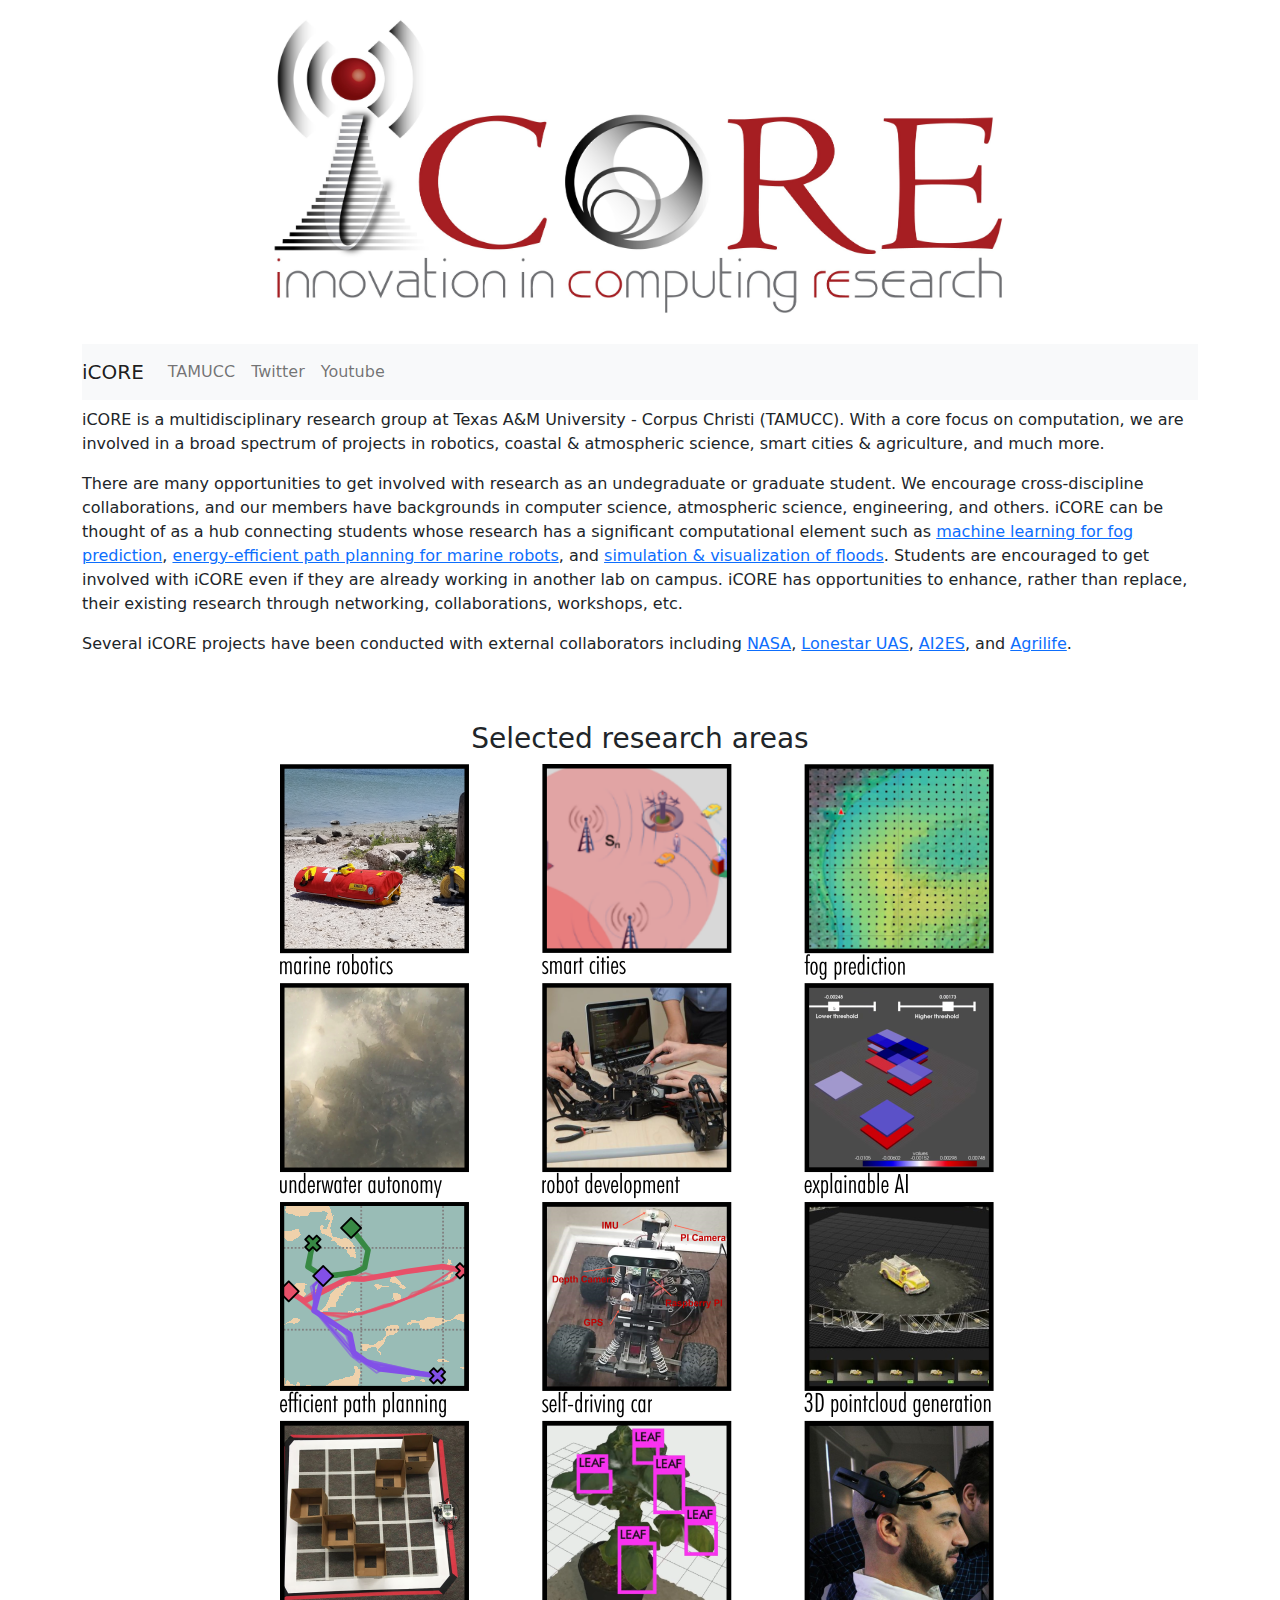
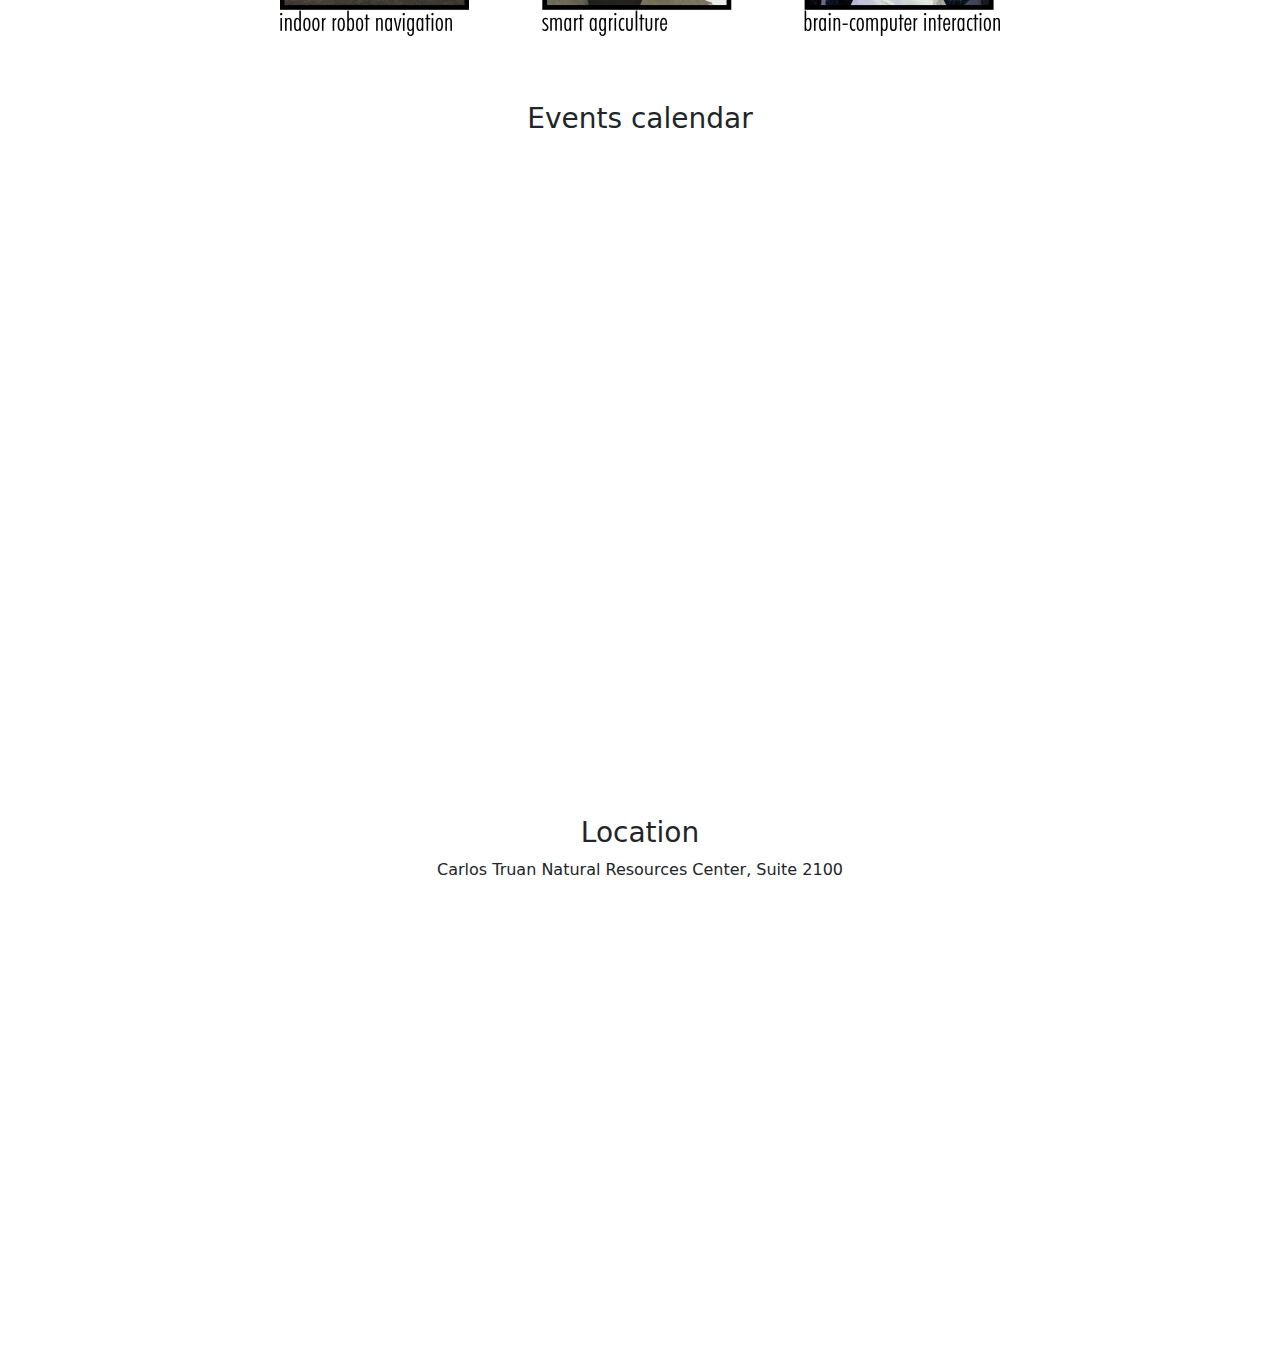
==== index.html @ 05f82ce4 "Init ICORE website" ====
<!DOCTYPE html>
<html>
<head>
    <meta charset="utf-8">
    <meta http-equiv="X-UA-Compatible" content="IE=edge">
    <meta name="viewport" content="width=device-width, initial-scale=1"> 
    <title>iCORE</title>
    <link href="css/bootstrap.min.css" rel="stylesheet">

<!-- HTML5 shim and Respond.js IE8 support of HTML5 elements and media queries -->
<!--[if lt IE 9]>
  <script src="http://cdnjs.cloudflare.com/ajax/libs/html5shiv/3.7.2/html5shiv.js"></script>
  <script src="http://cdnjs.cloudflare.com/ajax/libs/respond.js/1.4.2/respond.js"></script>
<![endif]-->
</head>
<body>

<div class="container mb-1">
 <h3 class="py-3 text-center"><img src="img/logo_plain.jpg" alt="iCORE logo" style="height:300px;"></h3>
   <div class="row py-1">
      <div class="col">
         <nav class="navbar navbar-expand-md navbar-light bg-light">
            <a href="#" class="navbar-brand">iCORE</a>
            <ul class="navbar-nav">
               <li class="nav-item"><a href="https://www.tamucc.edu/" class="nav-link">TAMUCC</a></li>
               <li class="nav-item"><a href="https://mobile.twitter.com/ICORE_TAMUCC" class="nav-link">Twitter</a></li>
               <li class="nav-item"><a href="https://www.youtube.com/channel/UCvsK07PvushTI2BA2BhN-DQ" class="nav-link">Youtube</a></li>

           </ul>
         </nav>
       </div>
     </div>
   </div>
 </div>
  
  <div class="container">

        <p>
      iCORE is a multidisciplinary research group at Texas A&M University - Corpus Christi (TAMUCC).
      With a core focus on computation, we are involved in a broad spectrum of projects in robotics, coastal & atmospheric science, smart cities & agriculture, and much more. 
        </p>

        <p>
      There are many opportunities to get involved with research as an undegraduate or graduate student. We encourage cross-discipline collaborations, and
      our members have backgrounds in computer science, atmospheric science, engineering, and others. iCORE can be thought of as a hub connecting students
      whose research has a significant computational element such as <a href="https://www.sciencedirect.com/science/article/pii/S2666827021000190">machine learning for fog prediction</a>, 
      <a href="https://www.sciencedirect.com/science/article/abs/pii/S0141118722000748">energy-efficient path planning for marine robots</a>, 
      and <a href="https://www.researchgate.net/publication/339851266_FloodSim_Flood_Simulation_and_Visualization_Framework_Using_Position-Based_Fluids?_sg%5B0%5D=vul8Dydgst_hYaVJ18NrkJq6DUIRrBA19N7XTOr5oDeMMhfDca_JDj0ZAPXH85XL1sQ8BWxztkeSw9rfZMAcd5k2mn_9RgPP2Om8QFmU.hN_IgOPs3DZR6Oej-s75s1wdeA3imQtUqnvzVxqFNQumYvfA2-ES3xBNE_FbUwwg9Abv8gDDYybmvvU0lsYZuA">simulation & visualization of floods</a>. 
      Students are encouraged to get involved with iCORE even if they are already working in another lab on campus.
      iCORE has opportunities to enhance, rather than replace, their existing research through networking, collaborations, workshops, etc. 
        </p>

        <p>
      Several iCORE projects have been conducted with external collaborators including 
      <a href="https://ntrs.nasa.gov/citations/20205004401">NASA</a>, 
      <a href="https://www.tamucc.edu/lone-star-uas/">Lonestar UAS</a>, 
      <a href="https://www.ai2es.org/">AI2ES</a>, 
      and <a href="https://agrilifeextension.tamu.edu/">Agrilife</a>.
        </p>

        <h3 style="text-align:center; padding-top:50px">Selected research areas</h3>
        <p style="text-align:center">
        <img src="img/research_grid.png" alt="example research areas"></img> 
        </p>

        <h3 style="text-align:center; padding-top:50px">Events calendar</h3>
      <p style="text-align:center">
      <iframe src="https://calendar.google.com/calendar/embed?src=cbe46hvr0eut6fs7humk66pvvs%40group.calendar.google.com&ctz=America%2FChicago" style="border: 0" width="800" height="600" frameborder="0" scrolling="no"></iframe>
        </p>


<h3 style="text-align:center; padding-top:50px">Location</h3>
    <p style="text-align:center"> Carlos Truan Natural Resources Center, Suite 2100 </p>
      <p style="text-align:center">
        <iframe src="https://www.google.com/maps/embed?pb=!1m18!1m12!1m3!1d2646.0846690689655!2d-97.32704821867918!3d27.714239763143308!2m3!1f0!2f0!3f0!3m2!1i1024!2i768!4f13.1!3m3!1m2!1s0x8668f63d95871db5%3A0x884a4119daf9bac5!2sCarlos%20Truan%20Natural%20Resources%20Center%2C%206300%20Ocean%20Dr%2C%20Corpus%20Christi%2C%20TX%2078412!5e0!3m2!1sen!2sus!4v1662699762505!5m2!1sen!2sus" width="600" height="450" style="border:0;" allowfullscreen="" loading="lazy"
                referrerpolicy="no-referrer-when-downgrade"></iframe>
      </p>


  </div>

  <!-- Load Bootstrap JavaScript components -->
  <script src="https://ajax.googleapis.com/ajax/libs/jquery/1.11.2/jquery.min.js"></script>
  <script src="js/bootstrap.min.js"></script>
</body>
</html>
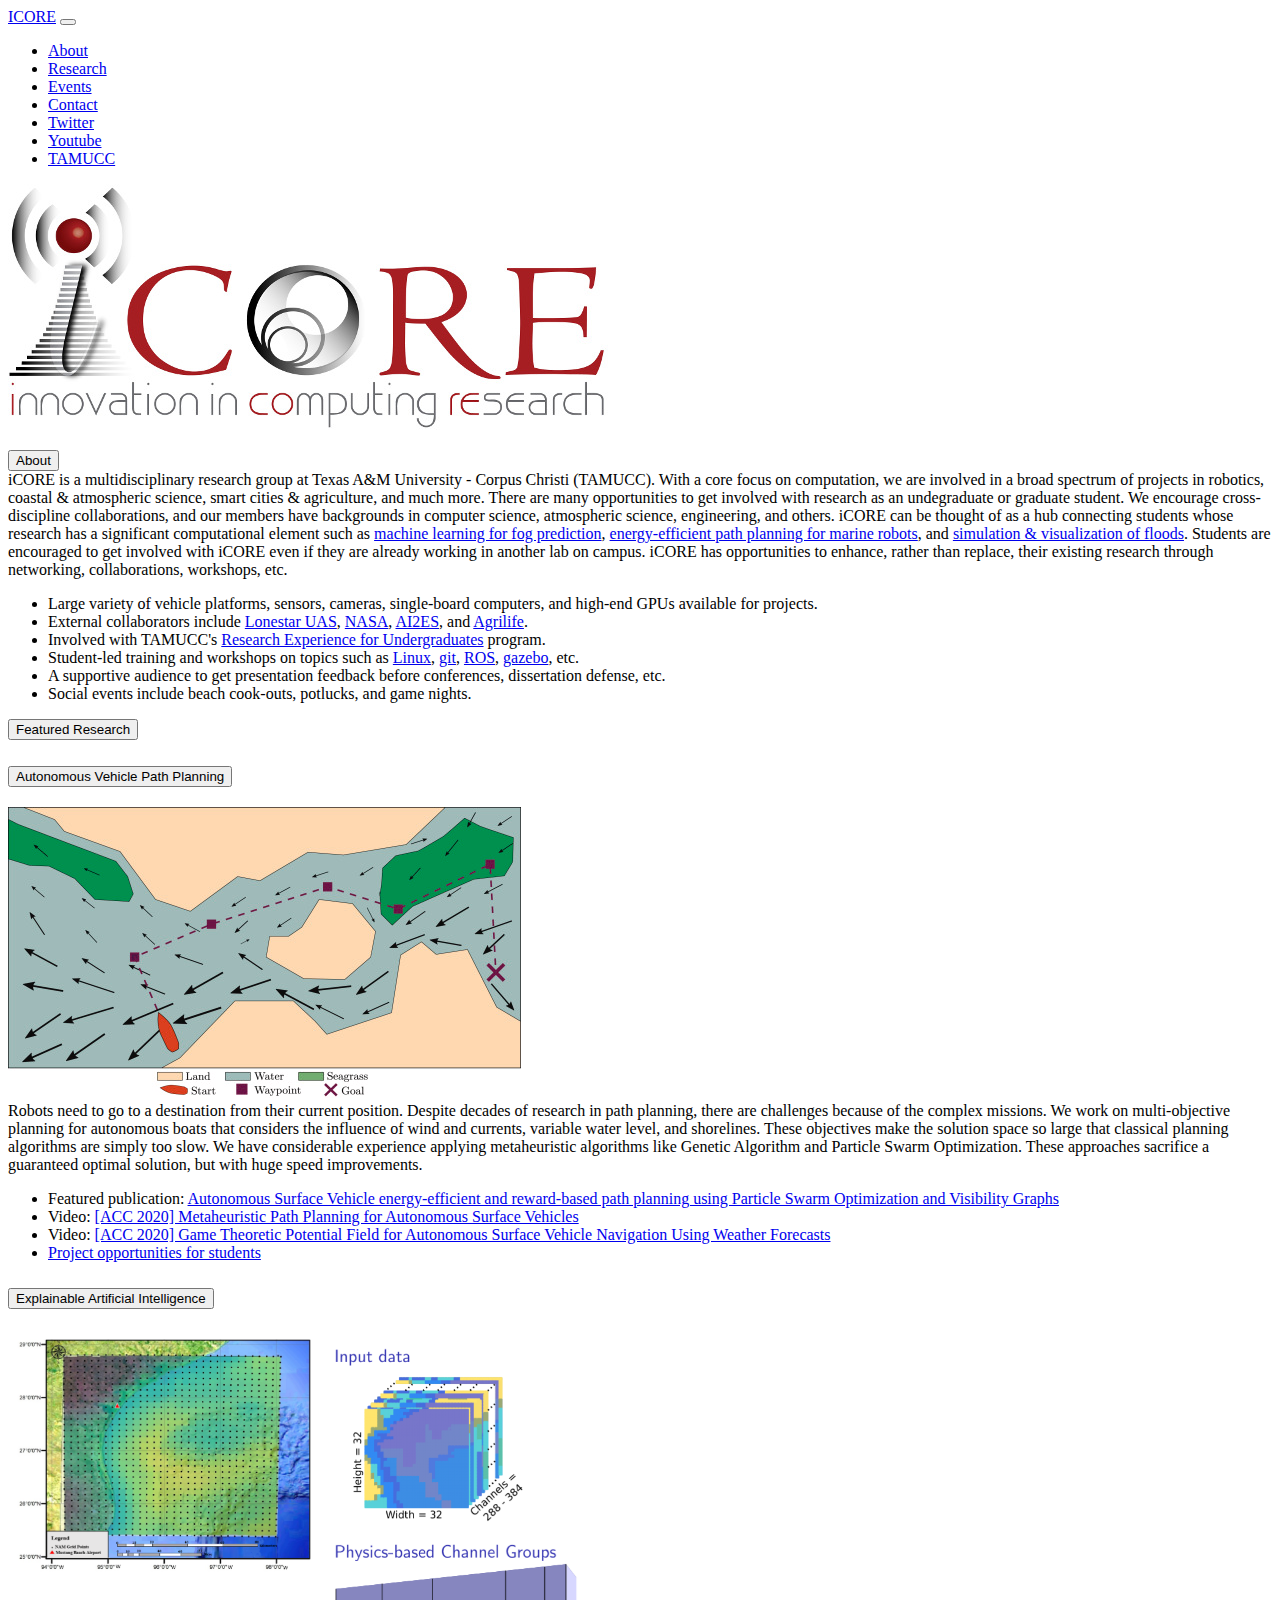
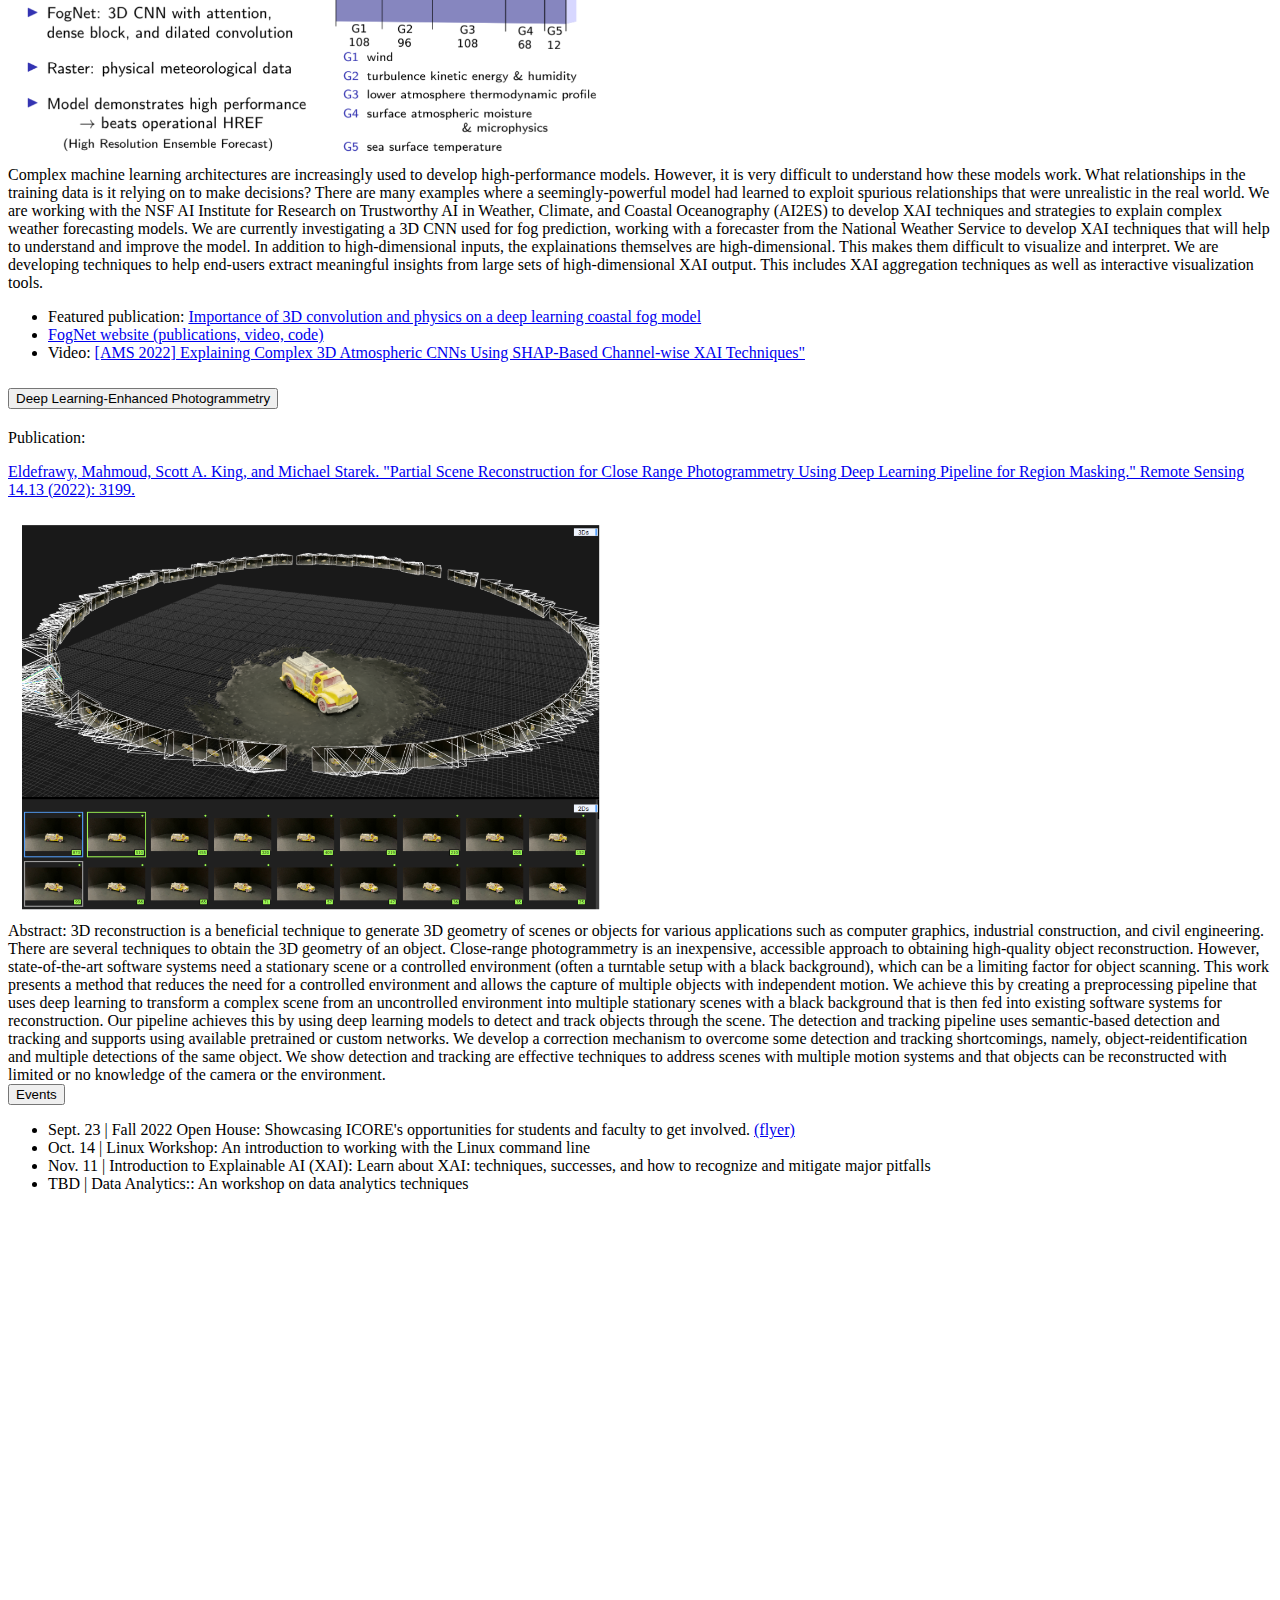
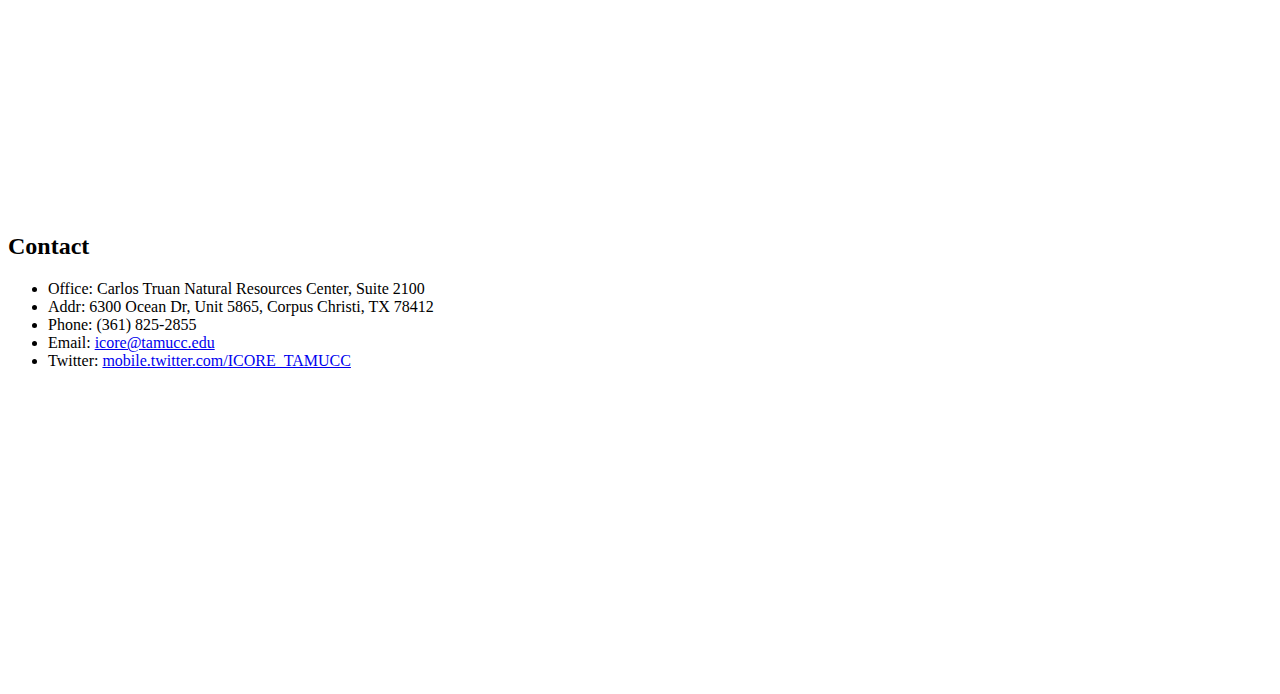
==== commit 182f3756: "Redid site having learned bootstrap" ====
--- a/index.html
+++ b/index.html
@@ -1,87 +1,331 @@
 <!DOCTYPE html>
-<html>
+<html lang="en">
 <head>
-    <meta charset="utf-8">
+    <meta charset="UTF-8">
     <meta http-equiv="X-UA-Compatible" content="IE=edge">
-    <meta name="viewport" content="width=device-width, initial-scale=1"> 
-    <title>iCORE</title>
-    <link href="css/bootstrap.min.css" rel="stylesheet">
-
-<!-- HTML5 shim and Respond.js IE8 support of HTML5 elements and media queries -->
-<!--[if lt IE 9]>
-  <script src="http://cdnjs.cloudflare.com/ajax/libs/html5shiv/3.7.2/html5shiv.js"></script>
-  <script src="http://cdnjs.cloudflare.com/ajax/libs/respond.js/1.4.2/respond.js"></script>
-<![endif]-->
+    <meta name="viewport" content="width=device-width, initial-scale=1.0">
+    <link href="https://cdn.jsdelivr.net/npm/bootstrap@5.2.1/dist/css/bootstrap.min.css" rel="stylesheet" integrity="sha384-iYQeCzEYFbKjA/T2uDLTpkwGzCiq6soy8tYaI1GyVh/UjpbCx/TYkiZhlZB6+fzT" crossorigin="anonymous">
+	<script src='https://api.mapbox.com/mapbox-gl-js/v2.9.1/mapbox-gl.js'></script>
+	<link href='https://api.mapbox.com/mapbox-gl-js/v2.9.1/mapbox-gl.css' rel='stylesheet' />
+    <link rel="stylesheet" href="style.css">
+    <link rel="shortcut icon" href="favicon.png"/>
+    <title>ICORE</title>
 </head>
+
 <body>
 
-<div class="container mb-1">
- <h3 class="py-3 text-center"><img src="img/logo_plain.jpg" alt="iCORE logo" style="height:300px;"></h3>
-   <div class="row py-1">
-      <div class="col">
-         <nav class="navbar navbar-expand-md navbar-light bg-light">
-            <a href="#" class="navbar-brand">iCORE</a>
-            <ul class="navbar-nav">
-               <li class="nav-item"><a href="https://www.tamucc.edu/" class="nav-link">TAMUCC</a></li>
-               <li class="nav-item"><a href="https://mobile.twitter.com/ICORE_TAMUCC" class="nav-link">Twitter</a></li>
-               <li class="nav-item"><a href="https://www.youtube.com/channel/UCvsK07PvushTI2BA2BhN-DQ" class="nav-link">Youtube</a></li>
-
-           </ul>
-         </nav>
-       </div>
-     </div>
-   </div>
- </div>
-  
-  <div class="container">
-
-        <p>
-      iCORE is a multidisciplinary research group at Texas A&M University - Corpus Christi (TAMUCC).
-      With a core focus on computation, we are involved in a broad spectrum of projects in robotics, coastal & atmospheric science, smart cities & agriculture, and much more. 
-        </p>
-
-        <p>
-      There are many opportunities to get involved with research as an undegraduate or graduate student. We encourage cross-discipline collaborations, and
-      our members have backgrounds in computer science, atmospheric science, engineering, and others. iCORE can be thought of as a hub connecting students
-      whose research has a significant computational element such as <a href="https://www.sciencedirect.com/science/article/pii/S2666827021000190">machine learning for fog prediction</a>, 
-      <a href="https://www.sciencedirect.com/science/article/abs/pii/S0141118722000748">energy-efficient path planning for marine robots</a>, 
-      and <a href="https://www.researchgate.net/publication/339851266_FloodSim_Flood_Simulation_and_Visualization_Framework_Using_Position-Based_Fluids?_sg%5B0%5D=vul8Dydgst_hYaVJ18NrkJq6DUIRrBA19N7XTOr5oDeMMhfDca_JDj0ZAPXH85XL1sQ8BWxztkeSw9rfZMAcd5k2mn_9RgPP2Om8QFmU.hN_IgOPs3DZR6Oej-s75s1wdeA3imQtUqnvzVxqFNQumYvfA2-ES3xBNE_FbUwwg9Abv8gDDYybmvvU0lsYZuA">simulation & visualization of floods</a>. 
-      Students are encouraged to get involved with iCORE even if they are already working in another lab on campus.
-      iCORE has opportunities to enhance, rather than replace, their existing research through networking, collaborations, workshops, etc. 
-        </p>
-
-        <p>
-      Several iCORE projects have been conducted with external collaborators including 
-      <a href="https://ntrs.nasa.gov/citations/20205004401">NASA</a>, 
-      <a href="https://www.tamucc.edu/lone-star-uas/">Lonestar UAS</a>, 
-      <a href="https://www.ai2es.org/">AI2ES</a>, 
-      and <a href="https://agrilifeextension.tamu.edu/">Agrilife</a>.
-        </p>
-
-        <h3 style="text-align:center; padding-top:50px">Selected research areas</h3>
-        <p style="text-align:center">
-        <img src="img/research_grid.png" alt="example research areas"></img> 
-        </p>
-
-        <h3 style="text-align:center; padding-top:50px">Events calendar</h3>
-      <p style="text-align:center">
-      <iframe src="https://calendar.google.com/calendar/embed?src=cbe46hvr0eut6fs7humk66pvvs%40group.calendar.google.com&ctz=America%2FChicago" style="border: 0" width="800" height="600" frameborder="0" scrolling="no"></iframe>
-        </p>
-
-
-<h3 style="text-align:center; padding-top:50px">Location</h3>
-    <p style="text-align:center"> Carlos Truan Natural Resources Center, Suite 2100 </p>
-      <p style="text-align:center">
-        <iframe src="https://www.google.com/maps/embed?pb=!1m18!1m12!1m3!1d2646.0846690689655!2d-97.32704821867918!3d27.714239763143308!2m3!1f0!2f0!3f0!3m2!1i1024!2i768!4f13.1!3m3!1m2!1s0x8668f63d95871db5%3A0x884a4119daf9bac5!2sCarlos%20Truan%20Natural%20Resources%20Center%2C%206300%20Ocean%20Dr%2C%20Corpus%20Christi%2C%20TX%2078412!5e0!3m2!1sen!2sus!4v1662699762505!5m2!1sen!2sus" width="600" height="450" style="border:0;" allowfullscreen="" loading="lazy"
-                referrerpolicy="no-referrer-when-downgrade"></iframe>
-      </p>
-
-
-  </div>
-
-  <!-- Load Bootstrap JavaScript components -->
-  <script src="https://ajax.googleapis.com/ajax/libs/jquery/1.11.2/jquery.min.js"></script>
-  <script src="js/bootstrap.min.js"></script>
+    <!-- Navbar -->
+    <nav class="navbar navbar-expand-lg bg-dark navbar-dark py-2">
+        <div class="container">
+            <a href="#" class="navbar-brand">ICORE</a> 
+
+            <button class="navbar-toggler" type="button" data-bs-toggle="collapse" data-bs-target="#navmenu">
+                <span class="navbar-toggler-icon"></span>
+            </button> 
+            <div class="collapse navbar-collapse" id="navmenu">
+                <ul class="navbar-nav ms-auto">
+                    <li class="nav-item">
+                        <a href="#about" class="nav-link">About</a>
+                    </li>
+                    <li class="nav-item">
+                        <a href="#research" class="nav-link">Research</a>
+                    </li>
+                    <li class="nav-item">
+                        <a href="#events" class="nav-link">Events</a>
+                    </li>
+                    <li class="nav-item">
+                        <a href="#contact" class="nav-link">Contact</a>
+                    </li>
+                    <li class="nav-item">
+                        <a class="nav-link" href="https://mobile.twitter.com/ICORE_TAMUCC">Twitter</a>
+                    </li>
+                    <li class="nav-item">
+                        <a class="nav-link" href="https://www.youtube.com/channel/UCvsK07PvushTI2BA2BhN-DQ">Youtube</a>
+                    </li>
+                    <li class="nav-item"> 
+                        <a class="nav-link" href="https://www.tamucc.edu/">TAMUCC</a>
+                    </li>
+                </ul>
+            </div>
+        </div>
+    </nav>
+
+    <!-- Showcase -->
+    <section class="p-1 text-center text-sm-start">
+    <div class="container">
+        <div class="d-sm-flex align-items-center justify-content-between">
+            <div>
+                <img class="img-fluid d-none d-sm-block" src="img/logo_plain_sm.jpg" alt="iCORE logo">
+            </div>
+            <div>
+                <p>
+
+                </p>
+            </div>
+        </div>
+    </div>
+    </section>
+
+	
+	<!-- About -->
+	<section class="p-1 text-sm-start" id="about">
+    <div class="container">
+	    <button class="btn btn-secondary" type="button" data-bs-toggle="collapse" data-bs-target="#collapseAbout" aria-expanded="false" aria-controls="collapseAbout">
+            About
+	    </button>
+
+	    <div class="collapse show" id="collapseAbout">
+			<div>
+iCORE is a multidisciplinary research group at Texas A&M University - Corpus Christi (TAMUCC).
+With a core focus on computation, we are involved in a broad spectrum of projects in robotics, coastal & atmospheric science, smart cities & agriculture, and much more.
+There are many opportunities to get involved with research as an undegraduate or graduate student. We encourage cross-discipline collaborations, and our members have backgrounds in computer science, atmospheric science, engineering, and others. iCORE can be thought of as a hub connecting students whose research has a significant computational element such as <a href="https://www.sciencedirect.com/science/article/pii/S2666827021000190">machine learning for fog prediction</a>,
+<a href="https://www.sciencedirect.com/science/article/abs/pii/S0141118722000748">energy-efficient path planning for marine robots</a>,
+and <a href="https://www.mdpi.com/2220-9964/8/5/204">simulation & visualization of floods</a>.
+Students are encouraged to get involved with iCORE even if they are already working in another lab on campus.
+iCORE has opportunities to enhance, rather than replace, their existing research through networking, collaborations, workshops, etc.
+
+                <p>
+				<ul>
+                    <li>Large variety of vehicle platforms, sensors, cameras, single-board computers, and high-end GPUs available for projects.</li>
+                    <li>External collaborators include <a href="https://www.tamucc.edu/lone-star-uas/">Lonestar UAS</a>,
+                        <a href="https://ntrs.nasa.gov/citations/20205004401">NASA</a>, <a href="https://www.ai2es.org/">AI2ES</a>,
+                        and <a href="https://agrilifeextension.tamu.edu/">Agrilife</a>.</li>
+                    <li>Involved with TAMUCC's <a href="https://www.tamucc.edu/science/research/csreu/">Research Experience for Undergraduates</a> program.</li>
+                    <li>Student-led training and workshops on topics such as <a href="kernel.org">Linux</a>,
+                        <a href="https://git-scm.com/">git</a>, <a href="https://www.ros.org/">ROS</a>, <a href="https://gazebosim.org/">gazebo</a>, etc.</li> 
+                    <li>A supportive audience to get presentation feedback before conferences, dissertation defense, etc. </li>
+                    <li>Social events include beach cook-outs, potlucks, and game nights.</li>
+                </ul>
+                </p>
+            </div>
+        </div>
+	</div>
+	</section>
+
+    <!-- Research -->
+    <section class="p-1 text-sm-start" id="research">
+    <div class="container">
+        <button class="btn btn-secondary" type="button" data-bs-toggle="collapse" data-bs-target="#collapseResearch" aria-expanded="false" aria-controls="collapseResearch">
+            Featured Research
+        </button>
+
+        <div class="collapse" id="collapseResearch">
+            <div class="accordion accordion-flush" id="accordionResearch"> 
+
+                <!-- Item 1 -->
+                <div class="accordion-item">
+                    <h2 class="accordion-header">
+                        <button
+                            class="accordion-button collapsed"
+                            type="button"
+                            data-bs-toggle="collapse"
+                            data-bs-target="#question-one"
+                        >
+                            Autonomous Vehicle Path Planning
+                        </button>
+                    </h2>
+                    <div
+                        id="question-one"
+                        class="accordion-collapse collapse"
+                        data-bs-parent="#questions"
+                    >
+                        <div class="accordion-body">
+
+                            <div class="row">
+                                <div class="col-md">
+                                    <img src="img/research_path-planning.jpg" alt="Path planning diagram">
+                                </div>
+                                <div class="col-md">
+Robots need to go to a destination from their current position. Despite decades of research in path planning, there are challenges because of the complex missions. We work on multi-objective planning for autonomous boats that considers the influence of wind and currents, variable water level, and shorelines. These objectives make the solution space so large that classical planning algorithms are simply too slow. We have considerable experience applying metaheuristic algorithms like Genetic Algorithm and Particle Swarm Optimization. These approaches sacrifice a guaranteed optimal solution, but with huge speed improvements. 
+
+                                </div>
+
+                                    <p class="p-2">
+                                    <ul>
+                                        <li>Featured publication: <a href="https://doi.org/10.1016/j.apor.2022.103125">Autonomous Surface Vehicle energy-efficient and reward-based path planning using Particle Swarm Optimization and Visibility Graphs</a></li>
+                                        <li>Video: <a href="https://youtu.be/y94cxkz6EZs">[ACC 2020] Metaheuristic Path Planning for Autonomous Surface Vehicles</a></li>
+                                        <li>Video: <a href=" https://youtu.be/Njlyf1SfgP0 ">[ACC 2020] Game Theoretic Potential Field for Autonomous Surface Vehicle Navigation Using Weather Forecasts</a></li>
+                                        <li><a href="content/handouts/handout_PathPlanning.pdf">Project opportunities for students</a></li>
+                                    </ul>
+                                    </p>
+                            </div>
+                        </div>
+                </div>
+
+                <!-- Item 2 -->
+                <div class="accordion-item">
+                    <h2 class="accordion-header">
+                        <button
+                            class="accordion-button collapsed"
+                            type="button"
+                            data-bs-toggle="collapse"
+                            data-bs-target="#question-two"
+                        >
+                            Explainable Artificial Intelligence
+                        </button>
+                    </h2>
+                    <div
+                        id="question-two"
+                        class="accordion-collapse collapse"
+                        data-bs-parent="#questions"
+                    >
+                        <div class="accordion-body">
+
+                            <div class="row">
+                                <div class="col-md">
+                                    <img src="img/research_FogNetOverview.png" alt="FogNet diagram" width="600">
+                                </div>
+                                <div class="col-md">
+Complex machine learning architectures are increasingly used to develop high-performance models. 
+However, it is very difficult to understand how these models work. What relationships in the
+training data is it relying on to make decisions? There are many examples where a seemingly-powerful
+model had learned to exploit spurious relationships that were unrealistic in the real world. 
+We are working with the NSF AI Institute for Research on Trustworthy AI in Weather, Climate, and Coastal Oceanography (AI2ES)
+to develop XAI techniques and strategies to explain complex weather forecasting models. We are currently investigating a 3D CNN used for fog prediction, working with a forecaster from the National Weather Service to develop XAI techniques that will help to understand and improve the model. 
+
+In addition to high-dimensional inputs, the explainations themselves are high-dimensional. This makes them difficult to visualize and interpret. We are developing techniques to help end-users extract meaningful insights from large sets of high-dimensional XAI output. 
+This includes XAI aggregation techniques as well as interactive visualization tools. 
+                                </div>
+
+                                    <p class="p-2">
+                                    <ul>
+                                        <li>Featured publication: <a href="https://doi.org/10.1016/j.envsoft.2022.105424">Importance of 3D convolution and physics on a deep learning coastal fog model</a></li>
+                                        <li><a href="https://gridftp.tamucc.edu/fognet/">FogNet website (publications, video, code)</a></li>
+                                        <li>Video: <a href="https://youtu.be/9ICzQJMZy60">[AMS 2022] Explaining Complex 3D Atmospheric CNNs Using SHAP-Based Channel-wise XAI Techniques"</a></li>
+                                    </ul>
+                                    </p>
+                            </div>
+                        </div>
+                </div>
+
+
+
+            </div>
+        </div>
+
+
+                <!-- Item 3 -->
+                <div class="accordion-item">
+                    <h2 class="accordion-header">
+                        <button
+                            class="accordion-button collapsed"
+                            type="button"
+                            data-bs-toggle="collapse"
+                            data-bs-target="#question-three"
+                        >
+                            Deep Learning-Enhanced Photogrammetry
+                        </button>
+                    </h2>
+                    <div
+                        id="question-three"
+                        class="accordion-collapse collapse"
+                        data-bs-parent="#questions"
+                    >
+                        <div class="accordion-body">
+
+                            <div class="row">
+                                <div class="col-md">
+
+                                    <p><span class="fw-bold">
+                                    Publication: 
+                                    </span></p>
+
+                                    <p><a href="https://www.mdpi.com/2072-4292/14/13/3199">
+                                    Eldefrawy, Mahmoud, Scott A. King, and Michael Starek. "Partial Scene Reconstruction for Close Range Photogrammetry Using Deep Learning Pipeline for Region Masking." Remote Sensing 14.13 (2022): 3199.
+                                    </a>
+                                    </p>
+
+
+                                    <img src="img/research_reconstruction.png" alt="3D reconstruction example" width="600">
+                                </div>
+                                <div class="col-md">
+                                    <span class="fw-bold">Abstract:</span> 3D reconstruction is a beneficial technique to generate 3D geometry of scenes or objects for various applications such as computer graphics, industrial construction, and civil engineering. There are several techniques to obtain the 3D geometry of an object. Close-range photogrammetry is an inexpensive, accessible approach to obtaining high-quality object reconstruction. However, state-of-the-art software systems need a
+                                    stationary scene or a controlled environment (often a turntable setup with a black background), which can be a limiting factor for object scanning. This work presents a method that reduces the need for a controlled environment and allows the capture of multiple objects with independent motion. We achieve this by creating a preprocessing pipeline that uses deep learning to transform a complex scene from an uncontrolled environment into multiple stationary
+                                    scenes with a black background that is then fed into existing software systems for reconstruction. Our pipeline achieves this by using deep learning models to detect and track objects through the scene. The detection and tracking pipeline uses semantic-based detection and tracking and supports using available pretrained or custom networks. We develop a correction mechanism to overcome some detection and tracking shortcomings, namely, object-reidentification
+                                    and multiple detections of the same object. We show detection and tracking are effective techniques to address scenes with multiple motion systems and that objects can be reconstructed with limited or no knowledge of the camera or the environment.
+                                </div>
+                            </div>
+                        </div>
+                </div>
+
+
+
+    </div>
+    </section>
+
+
+    <!-- Events -->
+    <section class="p-1" id="events">
+    <div class="container">
+        <button class="btn btn-secondary" type="button" data-bs-toggle="collapse" data-bs-target="#collapseEvents" aria-expanded="false" aria-controls="collapseEvents">
+            Events
+        </button>
+        
+        <div class="collapse" id="collapseEvents"> 
+            <ul>
+                <li><span class="fw-bold">Sept. 23 | Fall 2022 Open House:</span> Showcasing ICORE's opportunities for students and faculty to get involved. <a href="content/handouts/handout_PathPlanning.pdf">(flyer)</a></li>
+                <li><span class="fw-bold">Oct. 14 | Linux Workshop:</span> An introduction to working with the Linux command line</li>
+                <li><span class="fw-bold">Nov. 11 | Introduction to Explainable AI (XAI):</span> Learn about XAI: techniques, successes, and how to recognize and mitigate major pitfalls</li>
+                <li><span class="fw-bold">TBD | Data Analytics:</span>: An workshop on data analytics techniques
+            </ul>
+            
+            <p style="text-align:center">
+                <iframe src="https://calendar.google.com/calendar/embed?src=cbe46hvr0eut6fs7humk66pvvs%40group.calendar.google.com&ctz=America%2FChicago" style="border: 0" width="800" height="600" frameborder="0" scrolling="no"></iframe>
+            </p>
+        </div>
+
+    </div>
+    </section>
+    
+
+	<!-- Contact & Map -->
+    <section class="p-5" id="contact">
+      <div class="container">
+        <div class="row g-4">
+          <div class="col-md">
+            <h2 class="text-center mb-4">Contact</h2>
+            <ul class="list-group list-group-flush lead">
+              <li class="list-group-item">
+                <span class="fw-bold">Office:</span> Carlos Truan Natural Resources Center, Suite 2100
+              </li>
+                 <li class="list-group-item">
+                <span class="fw-bold">Addr:</span> 6300 Ocean Dr, Unit 5865, Corpus Christi, TX 78412
+              </li>
+              <li class="list-group-item">
+                <span class="fw-bold">Phone:</span> (361) 825-2855
+              </li>
+              <li class="list-group-item">
+                  <span class="fw-bold">Email:</span> <a href="mailto:icore@tamucc.edu">icore@tamucc.edu</a>
+                                                    
+              </li>
+              <li class="list-group-item">
+                <span class="fw-bold">Twitter:</span> <a href="https://mobile.twitter.com/ICORE_TAMUCC">mobile.twitter.com/ICORE_TAMUCC</a>
+              </li>
+            </ul>
+          </div>
+          <div class="col-sm">
+			<div id='map' style='width: 400px; height: 300px;'></div>
+          </div>
+        </div>
+      </div>
+    </section>
+
+<script>
+  mapboxgl.accessToken = 'pk.eyJ1IjoiZWtyZWxsIiwiYSI6ImNrdTRoOTUwZTAxemUydW1seGRmcHBpcGwifQ.NLpjrVi7u5Ra_JWR6zsXjg';
+  var map = new mapboxgl.Map({
+    container: 'map',
+    style: 'mapbox://styles/mapbox/streets-v11',
+	center: [-97.32867698816871, 27.714966465263956],
+	zoom: 16,
+  });
+</script>
+
+
+
+    <script src="https://cdn.jsdelivr.net/npm/bootstrap@5.2.1/dist/js/bootstrap.bundle.min.js" integrity="sha384-u1OknCvxWvY5kfmNBILK2hRnQC3Pr17a+RTT6rIHI7NnikvbZlHgTPOOmMi466C8" crossorigin="anonymous"></script>
+
+
+
 </body>
+
 </html>
-
